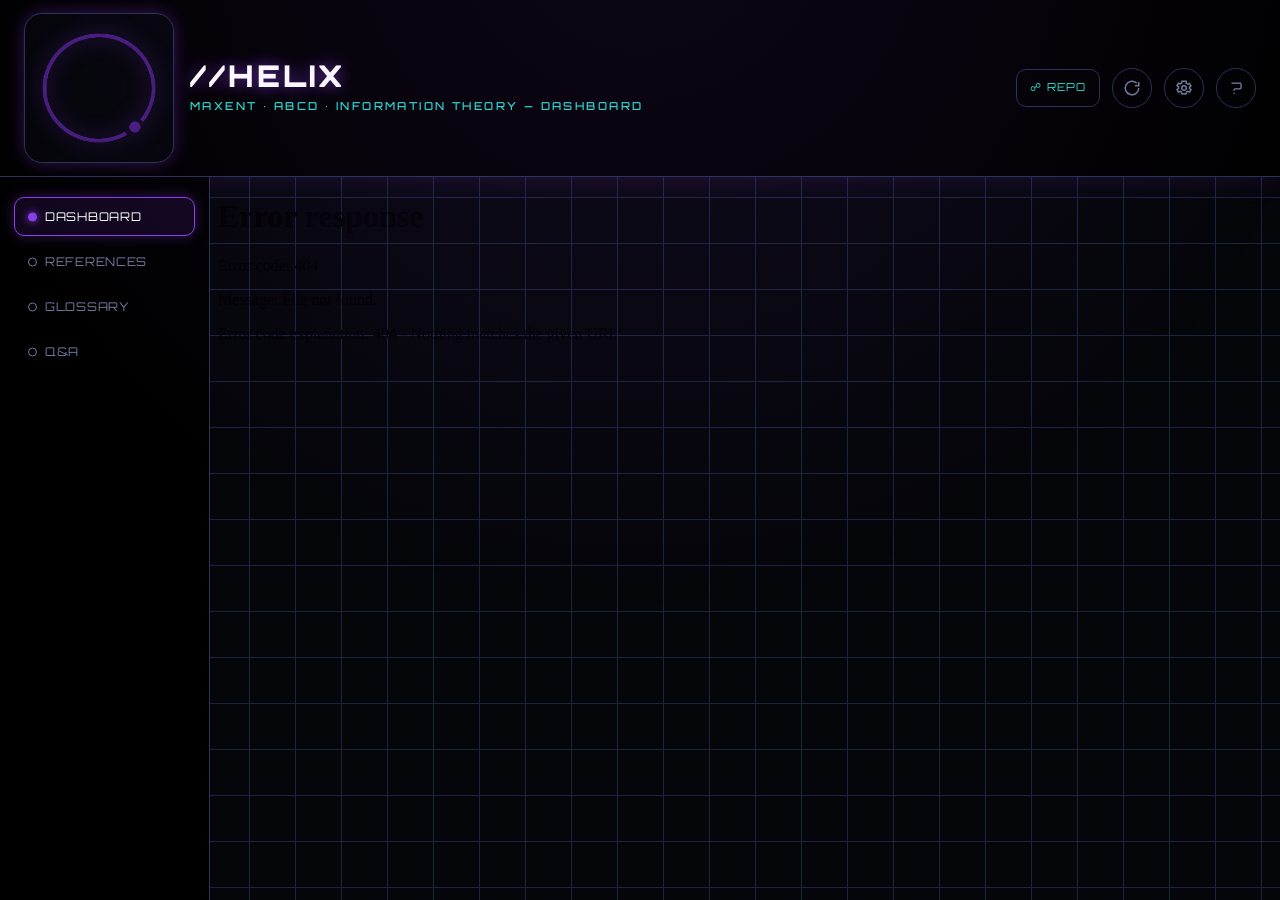
==== templates/index.html @ f516bb59 "First build" ====
<!DOCTYPE html>
<html lang="en">
<head>
<meta charset="utf-8"><meta name="viewport" content="width=device-width,initial-scale=1">
<title>//HELIX · MaxEnt · ABCD · Information Theory</title>
<link rel="icon" href="/favicon.ico?v=5">
<link href="https://fonts.googleapis.com/css2?family=Orbitron:wght@500;700;900&family=Share+Tech+Mono&display=swap" rel="stylesheet">
<link rel="stylesheet" href="/static/css/helix.css?v=5">
</head>
<body>
<div class="shell">
  <header class="topheader">
    <div class="brand">
      <div class="logo-frame"><img src="/static/img/max_ent_logo.png?v=5" alt="MaxEnt"></div>
      <div class="title">
        <div class="t">//HELIX</div>
        <div class="s">MAXENT · ABCD · INFORMATION THEORY &mdash; DASHBOARD</div>
      </div>
    </div>
    <div class="actions">
      <a class="repo" href="https://github.com/N-Herling-Mk1" target="_blank" rel="noopener">&#9741; REPO</a>
      <button class="iconbtn" id="btn-reload" title="reload view" aria-label="reload">
        <svg viewBox="0 0 24 24" fill="none" stroke="currentColor" stroke-width="2"><path d="M21 12a9 9 0 1 1-2.64-6.36M21 4v5h-5"/></svg></button>
      <button class="iconbtn" id="btn-settings" title="settings" aria-label="settings">
        <svg viewBox="0 0 24 24" fill="none" stroke="currentColor" stroke-width="2"><circle cx="12" cy="12" r="3"/><path d="M19.4 12a7.4 7.4 0 0 0-.1-1.1l2-1.5-2-3.4-2.3 1a7 7 0 0 0-1.9-1.1L14.7 3H9.3l-.4 2.4a7 7 0 0 0-1.9 1.1l-2.3-1-2 3.4 2 1.5a7.4 7.4 0 0 0 0 2.2l-2 1.5 2 3.4 2.3-1a7 7 0 0 0 1.9 1.1l.4 2.4h5.4l.4-2.4a7 7 0 0 0 1.9-1.1l2.3 1 2-3.4-2-1.5c.06-.36.1-.73.1-1.1Z"/></svg></button>
      <button class="iconbtn" id="btn-help" title="help / Q&amp;A" aria-label="help">?</button>
      <div class="popover" id="settings-pop">
        <h4>SETTINGS</h4>
        <div class="row">data &middot; <span style="color:var(--cyan)">data/sample_signal.csv</span></div>
        <div class="row">data &middot; <span style="color:var(--cyan)">data/sample_background.csv</span></div>
        <div class="row" style="margin-top:8px;color:var(--faint)">replace the CSVs in <code>data/</code> with ng02 exports; edit <code>static/data/*.json</code> for references / glossary / Q&amp;A.</div>
      </div>
    </div>
  </header>
  <div class="body">
    <aside class="sidebar">
      <nav class="nav" id="nav">
        <button data-src="/main" class="active">DASHBOARD</button>
        <button data-src="/references">REFERENCES</button>
        <button data-src="/glossary">GLOSSARY</button>
        <button data-src="/qa">Q&amp;A</button>
      </nav>
    </aside>
    <iframe id="view" class="frame" src="/main" title="view"></iframe>
  </div>
</div>
<script>
  const view = document.getElementById('view');
  function setActive(src){document.querySelectorAll('.nav button').forEach(x=>x.classList.toggle('active', x.dataset.src===src));}
  document.getElementById('nav').addEventListener('click', e=>{
    const b = e.target.closest('button'); if(!b) return;
    setActive(b.dataset.src); view.src = b.dataset.src;
  });
  document.getElementById('btn-reload').onclick = ()=>{ try{view.contentWindow.location.reload();}catch(_){const s=view.src;view.src=s;} };
  document.getElementById('btn-help').onclick = ()=>{ setActive('/qa'); view.src='/qa'; };
  const pop = document.getElementById('settings-pop');
  document.getElementById('btn-settings').onclick = e=>{ e.stopPropagation(); pop.classList.toggle('open'); };
  document.addEventListener('click', e=>{ if(!e.target.closest('.actions')) pop.classList.remove('open'); });
</script>
</body>
</html>
---- static/css/helix.css ----
/* ══════════════════════════════════════════════════════════════════
   HELIX · MaxEnt vs ABCD · TRON Ares theme
   chrome = dark/purple/cyan; scientific plots stay white+viridis.
   ════════════════════════════════════════════════════════════════ */
:root{
  --bg:#05060a; --bg2:#0a0c14; --panel:#0c1020; --panel2:#10152a;
  --line:#1c2440; --line2:#2a3358;
  --purple:#8b3fe8; --purple-dim:#5a2b94; --cyan:#28e0d0; --amber:#ff9b42;
  --sig:#28e0d0; --bg-c:#ff8c42;
  --txt:#cdd3e6; --muted:#727a9c; --faint:#48506e;
  --r:10px; --mono:'Share Tech Mono',monospace; --disp:'Orbitron',sans-serif;
}
*{box-sizing:border-box}
html,body{margin:0;height:100%}
body{background:var(--bg);color:var(--txt);font-family:var(--mono);
  font-size:14px;line-height:1.55;
  background-image:linear-gradient(var(--line) 1px,transparent 1px),
    linear-gradient(90deg,var(--line) 1px,transparent 1px);
  background-size:46px 46px;background-position:center;}
body::before{content:"";position:fixed;inset:0;pointer-events:none;
  background:radial-gradient( circle at 50% -10%, rgba(139,63,232,.10), transparent 60%);}

a{color:var(--cyan);text-decoration:none} a:hover{text-shadow:0 0 8px var(--cyan)}
h1,h2,h3{font-family:var(--disp);font-weight:700;letter-spacing:.04em;color:#fff;margin:.2em 0}
h1{font-size:22px} h2{font-size:17px;color:var(--purple)} h3{font-size:14px;color:var(--cyan)}
.muted{color:var(--muted)} .faint{color:var(--faint)} .mono{font-family:var(--mono)}

/* ── shell : top header + (sidebar | iframe) ── */
.shell{display:flex;flex-direction:column;height:100vh}
.topheader{display:flex;align-items:center;gap:18px;padding:13px 24px;background:#000;
  border-bottom:1px solid var(--line2);box-shadow:0 0 26px rgba(139,63,232,.18)}
.brand{display:flex;align-items:center;gap:16px}
.logo-frame{width:150px;height:150px;border:1px solid var(--line2);border-radius:18px;flex-shrink:0;
  display:flex;align-items:center;justify-content:center;background:#05060a;
  box-shadow:0 0 18px rgba(139,63,232,.35)}
.logo-frame img{width:120px;height:120px;filter:drop-shadow(0 0 10px rgba(139,63,232,.7))}
.title .t{font-family:var(--disp);font-weight:900;font-size:30px;color:#fff;letter-spacing:.10em;
  line-height:1;text-shadow:0 0 16px rgba(139,63,232,.75)}
.title .s{font-family:var(--disp);font-weight:500;font-size:11px;color:var(--cyan);
  letter-spacing:.22em;margin-top:7px}
.actions{margin-left:auto;display:flex;align-items:center;gap:12px;position:relative}
.repo{font-family:var(--disp);font-size:11px;letter-spacing:.1em;color:var(--cyan);
  border:1px solid var(--line2);border-radius:var(--r);padding:9px 13px;transition:.15s}
.repo:hover{border-color:var(--cyan);box-shadow:0 0 10px rgba(40,224,208,.3);text-shadow:none}
.iconbtn{width:40px;height:40px;border-radius:50%;border:1px solid var(--line2);background:transparent;
  color:var(--muted);display:flex;align-items:center;justify-content:center;cursor:pointer;transition:.15s;
  font-family:var(--disp);font-size:16px}
.iconbtn:hover{color:var(--cyan);border-color:var(--cyan);box-shadow:0 0 10px rgba(40,224,208,.3)}
.iconbtn svg{width:18px;height:18px}
.popover{position:absolute;top:52px;right:0;width:264px;background:#05060a;border:1px solid var(--line2);
  border-radius:var(--r);padding:14px 16px;box-shadow:0 0 26px rgba(0,0,0,.7);display:none;z-index:30;font-size:12px}
.popover.open{display:block}
.popover h4{font-family:var(--disp);font-size:11px;color:var(--purple);letter-spacing:.1em;margin:0 0 8px}
.popover .row{color:var(--muted);margin:5px 0;line-height:1.5}
.body{flex:1;display:flex;flex-direction:row;min-height:0}
.sidebar{width:210px;flex-shrink:0;display:flex;flex-direction:column;padding:20px 14px;
  border-right:1px solid var(--line2);background:#000}
.nav{display:flex;flex-direction:column;gap:6px}
.nav button{font-family:var(--disp);font-size:12px;letter-spacing:.06em;text-align:left;
  background:transparent;color:var(--muted);border:1px solid transparent;
  border-radius:var(--r);padding:11px 14px 11px 30px;cursor:pointer;transition:.15s;width:100%;position:relative}
.nav button::before{content:"";position:absolute;left:13px;top:50%;transform:translateY(-50%);
  width:7px;height:7px;border-radius:50%;border:1px solid var(--muted)}
.nav button:hover{color:var(--cyan)}
.nav button:hover::before{border-color:var(--cyan)}
.nav button.active{color:#fff;border-color:var(--purple);background:rgba(139,63,232,.12);
  box-shadow:0 0 14px rgba(139,63,232,.35)}
.nav button.active::before{background:var(--purple);border-color:var(--purple);box-shadow:0 0 8px var(--purple)}
.frame{flex:1;border:0;height:100%;background:transparent}

/* ── on-this-page TOC (dashboard) ── */
.dash{display:flex;gap:20px;align-items:flex-start;max-width:1260px}
.dash-main{flex:1;min-width:0}
.toc{width:190px;flex-shrink:0;position:sticky;top:22px;background:var(--panel2);
  border:1px solid var(--line2);border-radius:var(--r);padding:14px 12px}
.toc-h{font-family:var(--disp);font-size:10px;color:var(--muted);letter-spacing:.14em;margin-bottom:10px}
.toc a{display:flex;align-items:center;gap:9px;font-size:12px;color:var(--muted);
  padding:6px 4px;cursor:pointer;transition:.12s}
.toc a::before{content:"";width:6px;height:6px;border-radius:50%;border:1px solid var(--muted);flex-shrink:0}
.toc a:hover{color:var(--cyan);text-shadow:none}
.toc a.active{color:#fff}
.toc a.active::before{background:var(--purple);border-color:var(--purple);box-shadow:0 0 8px var(--purple)}
@media(max-width:1000px){.toc{display:none}}

/* ── panels ── */
.wrap{max-width:1180px;margin:0 auto;padding:22px 22px 60px}
.panel{background:var(--panel);
  border:1px solid var(--line2);border-radius:var(--r);padding:16px 18px;margin-bottom:16px}
.panel .ph{display:flex;align-items:center;gap:10px;margin-bottom:12px}
.panel .ph .dot{width:8px;height:8px;border-radius:50%;background:var(--purple);
  box-shadow:0 0 8px var(--purple)}
.grid{display:grid;gap:14px}
.g2{grid-template-columns:repeat(2,1fr)} .g3{grid-template-columns:repeat(3,1fr)}
.g4{grid-template-columns:repeat(4,1fr)}
@media(max-width:820px){.g2,.g3,.g4{grid-template-columns:1fr}}

/* ── controls ── */
.controls{display:flex;flex-wrap:wrap;gap:10px;align-items:center}
.controls label{font-size:11px;color:var(--muted);letter-spacing:.1em;margin-right:4px}
select,.btn{font-family:var(--mono);font-size:13px;background:var(--panel2);
  color:var(--txt);border:1px solid var(--line2);border-radius:8px;padding:8px 12px}
.btn{cursor:pointer;font-family:var(--disp);font-size:12px;letter-spacing:.06em;transition:.15s}
.btn:hover{border-color:var(--cyan);color:#fff;box-shadow:0 0 12px rgba(40,224,208,.35)}
.btn.run{border-color:var(--purple);color:#fff;background:rgba(139,63,232,.16)}
.btn.run:hover{box-shadow:0 0 16px rgba(139,63,232,.5)}
.btn:disabled{opacity:.4;cursor:wait}

/* ── metric cards ── */
.cards{display:grid;grid-template-columns:repeat(4,1fr);gap:12px}
@media(max-width:820px){.cards{grid-template-columns:repeat(2,1fr)}}
.card{background:var(--panel2);border:1px solid var(--line);border-radius:var(--r);padding:12px 14px}
.card.hero{border-color:var(--purple);box-shadow:0 0 16px rgba(139,63,232,.25)}
.card .lab{font-size:10px;color:var(--muted);letter-spacing:.12em;text-transform:uppercase}
.card .val{font-family:var(--mono);font-size:20px;margin-top:4px}
.card .val .sig{color:var(--sig)} .card .val .bg{color:var(--bg-c)}
.card .sub{font-size:10px;color:var(--faint);margin-top:3px}

/* ── confusion matrix ── */
.cm{display:grid;grid-template-columns:90px 1fr 1fr;gap:8px;align-items:stretch}
.cm .hd{display:flex;align-items:center;justify-content:center;font-size:11px;color:var(--muted);text-align:center}
.cmcell{border-radius:8px;padding:12px;border:1px solid var(--line)}
.cmcell .t{font-size:11px;letter-spacing:.04em} .cmcell .n{font-family:var(--mono);font-size:22px;margin-top:4px}
.cmcell.agree{background:rgba(40,224,208,.06);border-color:rgba(40,224,208,.3)}
.cmcell.bg{background:rgba(72,80,110,.12)}
.cmcell.jump-a{background:rgba(255,155,66,.08);border-color:rgba(255,155,66,.5)}
.cmcell.jump-m{background:rgba(139,63,232,.10);border-color:rgba(139,63,232,.55)}

/* ── tables ── */
table{width:100%;border-collapse:collapse;font-size:12.5px}
th,td{text-align:left;padding:7px 9px;border-bottom:1px solid var(--line)}
th{color:var(--purple);font-family:var(--disp);font-size:10px;letter-spacing:.08em;text-transform:uppercase}
tbody tr:hover{background:rgba(139,63,232,.06)}
td.num{font-family:var(--mono);text-align:right;color:var(--cyan)}
.tag{display:inline-block;font-size:10px;padding:2px 8px;border-radius:6px}
.tag.ok{background:rgba(40,224,208,.12);color:var(--cyan)}
.tag.warn{background:rgba(255,155,66,.14);color:var(--amber)}

/* ── plots ── */
.plot{background:#fff;border-radius:8px;padding:6px;border:1px solid var(--line2)}
.plot img{width:100%;display:block;border-radius:4px}
.plot .cap{display:none}

/* ── jumper bars ── */
.bar{display:flex;align-items:center;gap:8px;margin:5px 0;font-size:12px}
.bar .fn{width:96px;color:var(--muted);white-space:nowrap;overflow:hidden;text-overflow:ellipsis}
.bar .track{flex:1;height:9px;background:var(--line);border-radius:3px;overflow:hidden}
.bar .fill{height:100%;border-radius:3px}
.bar .z{width:48px;text-align:right;font-family:var(--mono);color:var(--faint)}

.status{font-size:12px;color:var(--muted)}
.spin{display:inline-block;width:12px;height:12px;border:2px solid var(--line2);
  border-top-color:var(--purple);border-radius:50%;animation:sp .8s linear infinite;vertical-align:-2px}
@keyframes sp{to{transform:rotate(360deg)}}
.empty{color:var(--faint);text-align:center;padding:30px;font-style:italic}
.search{width:100%;margin-bottom:14px}
.qitem{border:1px solid var(--line);border-radius:8px;margin-bottom:8px;overflow:hidden}
.qitem .q{padding:11px 14px;cursor:pointer;color:var(--txt);font-size:13px;display:flex;gap:8px}
.qitem .q:hover{background:rgba(139,63,232,.07)}
.qitem .a{padding:0 14px;max-height:0;overflow:hidden;transition:.2s;color:#fff;font-size:12.5px}
.qitem.open .a{max-height:400px;padding:0 14px 14px}
.cat{font-family:var(--disp);font-size:10px;letter-spacing:.1em;color:var(--purple-dim);
  text-transform:uppercase;margin:16px 0 6px}
code{font-family:var(--mono);background:var(--panel2);padding:1px 5px;border-radius:4px;color:var(--cyan)}
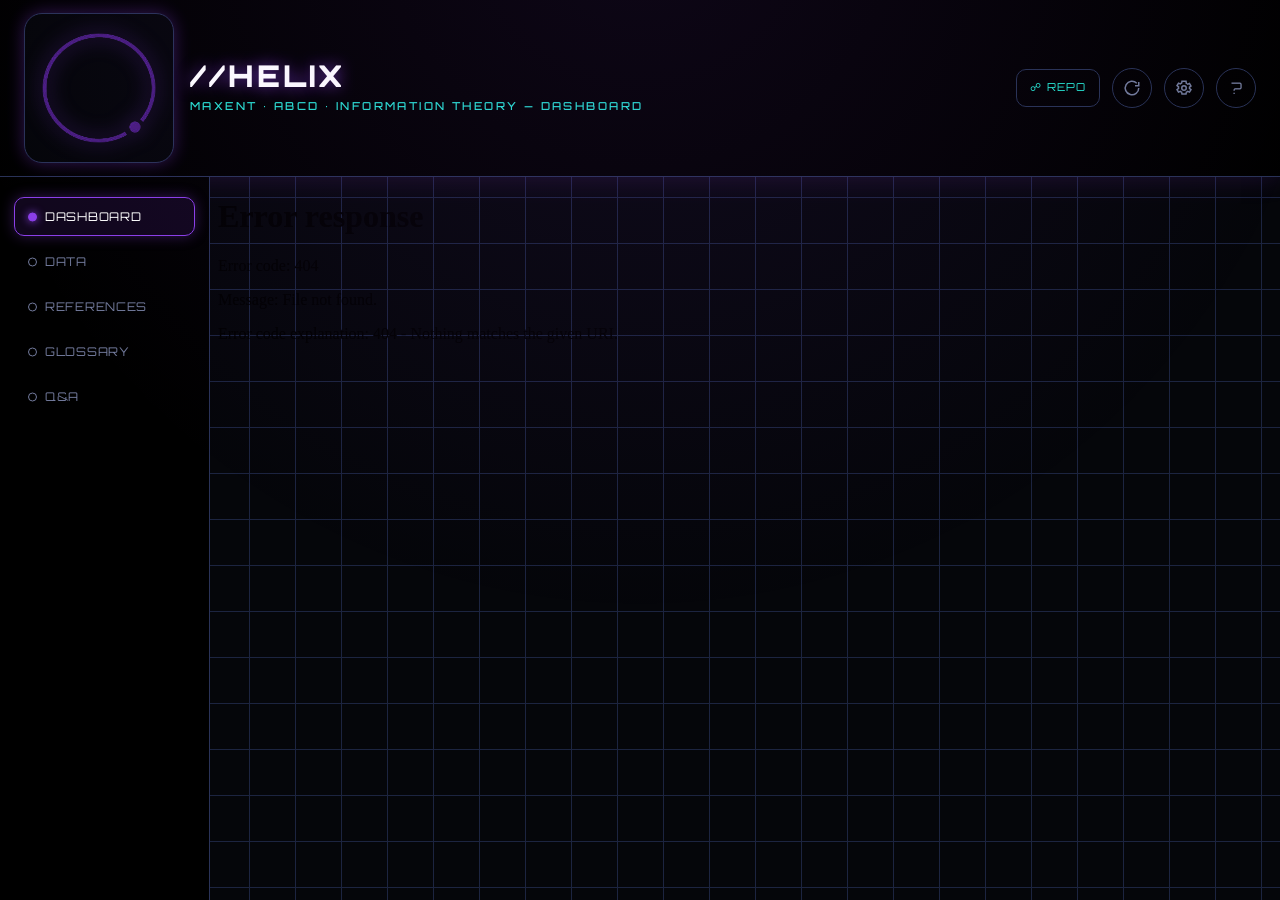
==== commit acd2a4bc: "end of day - June 16, 2026" ====
--- a/templates/index.html
+++ b/templates/index.html
@@ -3,15 +3,15 @@
 <head>
 <meta charset="utf-8"><meta name="viewport" content="width=device-width,initial-scale=1">
 <title>//HELIX · MaxEnt · ABCD · Information Theory</title>
-<link rel="icon" href="/favicon.ico?v=5">
+<link rel="icon" href="/favicon.ico?v=11">
 <link href="https://fonts.googleapis.com/css2?family=Orbitron:wght@500;700;900&family=Share+Tech+Mono&display=swap" rel="stylesheet">
-<link rel="stylesheet" href="/static/css/helix.css?v=5">
+<link rel="stylesheet" href="/static/css/helix.css?v=11">
 </head>
 <body>
 <div class="shell">
   <header class="topheader">
     <div class="brand">
-      <div class="logo-frame"><img src="/static/img/max_ent_logo.png?v=5" alt="MaxEnt"></div>
+      <div class="logo-frame"><img src="/static/img/max_ent_logo.png?v=11" alt="MaxEnt"></div>
       <div class="title">
         <div class="t">//HELIX</div>
         <div class="s">MAXENT · ABCD · INFORMATION THEORY &mdash; DASHBOARD</div>
@@ -36,6 +36,7 @@
     <aside class="sidebar">
       <nav class="nav" id="nav">
         <button data-src="/main" class="active">DASHBOARD</button>
+        <button data-src="/data">DATA</button>
         <button data-src="/references">REFERENCES</button>
         <button data-src="/glossary">GLOSSARY</button>
         <button data-src="/qa">Q&amp;A</button>
--- a/static/css/helix.css
+++ b/static/css/helix.css
@@ -82,6 +82,80 @@
 .toc a.active::before{background:var(--purple);border-color:var(--purple);box-shadow:0 0 8px var(--purple)}
 @media(max-width:1000px){.toc{display:none}}
 
+/* ── control menu (redesigned launcher) ── */
+.ctrl{display:flex;flex-wrap:wrap;align-items:flex-end;gap:18px;justify-content:space-between}
+.ctrl-config{display:flex;gap:14px;flex-wrap:wrap}
+.field{display:flex;flex-direction:column;gap:5px}
+.field label{font-size:9.5px;color:var(--muted);letter-spacing:.14em;text-transform:uppercase}
+.field select{min-width:130px}
+.ctrl-run{display:flex;align-items:center;gap:10px}
+.btn-primary{font-family:var(--disp);font-size:13px;letter-spacing:.06em;color:#fff;cursor:pointer;
+  border:1px solid var(--purple);background:rgba(139,63,232,.18);border-radius:var(--r);
+  padding:12px 22px;transition:.15s}
+.btn-primary:hover{background:rgba(139,63,232,.32);box-shadow:0 0 18px rgba(139,63,232,.5)}
+.btn-primary:disabled{opacity:.5;cursor:wait}
+.btn-ghost{font-family:var(--mono);font-size:12px;color:var(--muted);cursor:pointer;
+  border:1px solid var(--line2);background:transparent;border-radius:var(--r);padding:11px 14px;transition:.15s}
+.btn-ghost:hover{color:var(--cyan);border-color:var(--cyan)}
+.ctrl-outputs{display:flex;align-items:center;gap:9px;flex-wrap:wrap;margin-top:16px;
+  padding-top:14px;border-top:1px solid var(--line)}
+.out-label{font-family:var(--disp);font-size:10px;color:var(--muted);letter-spacing:.16em;text-transform:uppercase}
+.chip{font-family:var(--mono);font-size:12px;color:var(--cyan);cursor:pointer;
+  border:1px solid var(--line2);background:rgba(40,224,208,.05);border-radius:999px;padding:7px 14px;transition:.15s}
+.chip:hover{border-color:var(--cyan);box-shadow:0 0 10px rgba(40,224,208,.28)}
+.chip.done{border-color:var(--purple);color:#fff;background:rgba(139,63,232,.14)}
+
+/* ── files overview synopsis ── */
+.files-grid{display:grid;gap:10px}
+.file-row{background:var(--panel2);border:1px solid var(--line);border-radius:var(--r);padding:11px 14px}
+.file-row .fr-top{display:flex;align-items:center;gap:10px;flex-wrap:wrap}
+.file-row .fname{font-family:var(--mono);color:#fff;font-size:13px}
+.file-row .role{font-size:9.5px;letter-spacing:.1em;text-transform:uppercase;padding:2px 8px;border-radius:6px}
+.file-row .role.background{background:rgba(255,140,66,.16);color:var(--bg-c)}
+.file-row .role.signal{background:rgba(40,224,208,.14);color:var(--sig)}
+.file-row .meta{margin-left:auto;display:flex;gap:16px;font-family:var(--mono);font-size:12px;color:var(--muted)}
+.file-row .meta b{color:var(--cyan);font-weight:400}
+.file-row .regions{margin-top:7px;font-size:11px;color:var(--faint)}
+.file-row .regions span{color:var(--muted)}
+.file-row .cols-toggle{font-size:11px;color:var(--muted);cursor:pointer;margin-top:7px;user-select:none}
+.file-row .cols-toggle:hover{color:var(--cyan)}
+.file-row .cols{display:none;margin-top:8px;flex-wrap:wrap;gap:5px}
+.file-row.open .cols{display:flex}
+.file-row .col{font-family:var(--mono);font-size:10.5px;color:var(--muted);
+  background:var(--bg2);border:1px solid var(--line);border-radius:5px;padding:2px 7px}
+
+/* ── category test (Case A/B) ── */
+.catgrid{display:grid;grid-template-columns:1fr 1fr;gap:14px}
+@media(max-width:760px){.catgrid{grid-template-columns:1fr}}
+.catcard{background:var(--panel2);border:1px solid var(--line2);border-left-width:4px;border-radius:var(--r);padding:14px 16px}
+.cathead{display:flex;align-items:center;gap:10px}
+.cathead .reg{font-family:var(--disp);font-size:14px;color:#fff;letter-spacing:.04em}
+.cathead .verdict{margin-left:auto;font-family:var(--disp);font-size:11px;color:#05060a;
+  font-weight:700;padding:3px 11px;border-radius:6px;letter-spacing:.06em}
+.catlabel{font-family:var(--mono);font-size:12px;color:var(--cyan);margin-top:6px}
+.catlaw{font-size:11px;color:var(--muted);margin:6px 0 10px}
+.catlaw b{color:var(--fg)}
+.crows{display:flex;flex-direction:column;gap:5px;border-top:1px solid var(--line);padding-top:9px}
+.crow{display:flex;align-items:center;gap:8px;font-size:11.5px}
+.crow .cn{color:var(--muted);flex:1}
+.crow .cv{font-family:var(--mono);color:var(--fg)}
+.crow .cl{font-family:var(--mono);font-weight:700;width:34px;text-align:right}
+.crow .cl.la{color:var(--cyan)} .crow .cl.lb{color:var(--purple)}
+
+/* ── entropy cards ── */
+.egrid{display:grid;grid-template-columns:1fr 1fr;gap:14px}
+@media(max-width:760px){.egrid{grid-template-columns:1fr}}
+.ecard{background:var(--panel2);border:1px solid var(--line);border-radius:var(--r);padding:13px 16px}
+.ecard .et{font-family:var(--disp);font-size:11px;color:var(--muted);letter-spacing:.12em;
+  text-transform:uppercase;margin-bottom:8px}
+.erow{display:flex;justify-content:space-between;font-size:12.5px;padding:3px 0;color:var(--muted)}
+.erow b{color:var(--fg);font-family:var(--mono)}
+.erow.hi{border-top:1px solid var(--line);margin-top:4px;padding-top:7px;color:var(--cyan)}
+.erow.hi b{color:var(--cyan)}
+.border-note{margin-top:10px;font-size:11px;color:var(--amber);
+  background:rgba(255,176,32,.07);border:1px solid rgba(255,176,32,.22);border-radius:8px;padding:7px 10px}
+.border-note b{color:#fff}
+
 /* ── panels ── */
 .wrap{max-width:1180px;margin:0 auto;padding:22px 22px 60px}
 .panel{background:var(--panel);
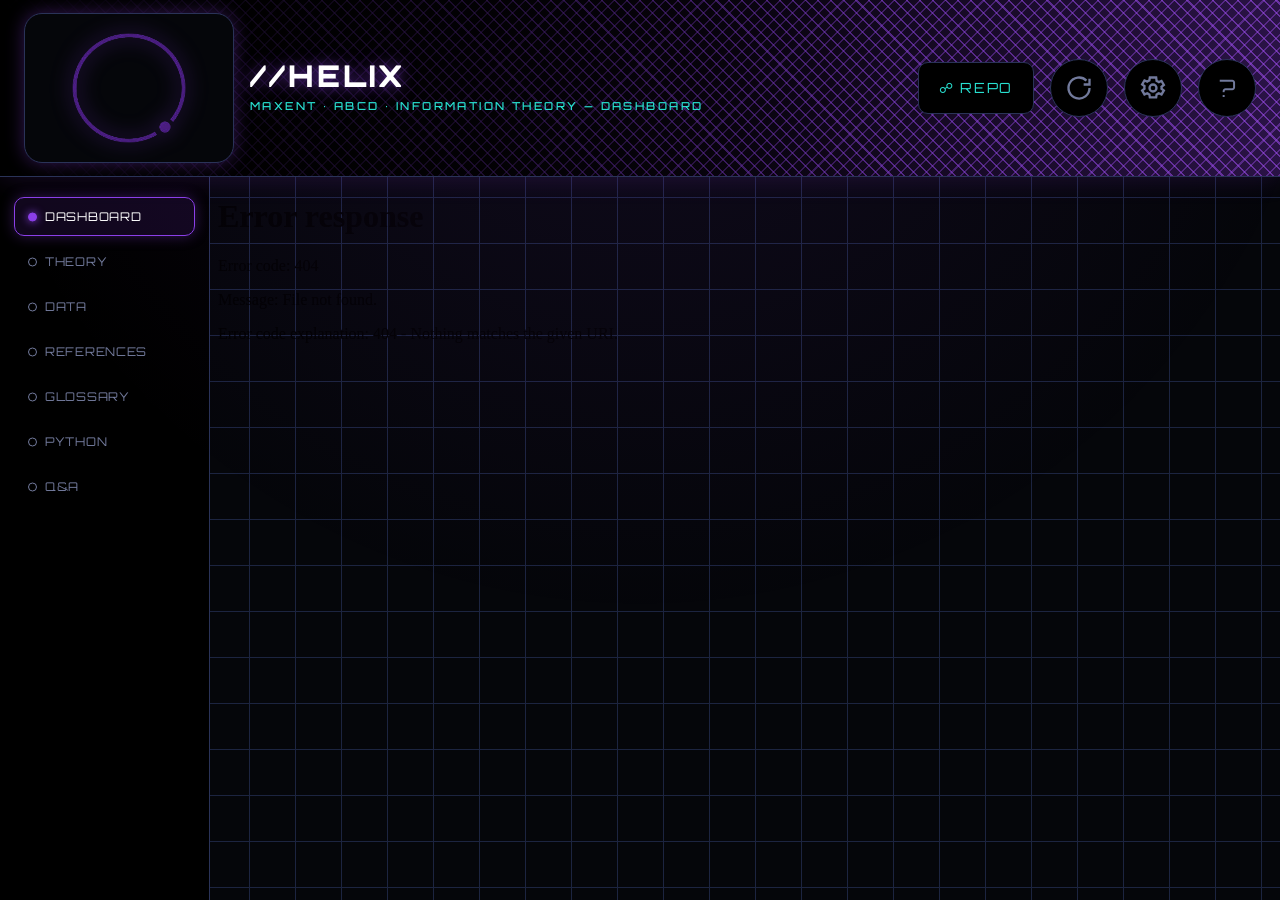
==== commit b74d22d5: "lots of stuff..." ====
--- a/templates/index.html
+++ b/templates/index.html
@@ -3,15 +3,25 @@
 <head>
 <meta charset="utf-8"><meta name="viewport" content="width=device-width,initial-scale=1">
 <title>//HELIX · MaxEnt · ABCD · Information Theory</title>
-<link rel="icon" href="/favicon.ico?v=11">
+<link rel="icon" href="/favicon.ico?v=15">
 <link href="https://fonts.googleapis.com/css2?family=Orbitron:wght@500;700;900&family=Share+Tech+Mono&display=swap" rel="stylesheet">
-<link rel="stylesheet" href="/static/css/helix.css?v=11">
+<link rel="stylesheet" href="/static/css/helix.css?v=16">
+<style>
+.hx-modal{position:fixed;inset:0;display:none;align-items:center;justify-content:center;background:rgba(0,0,0,.72);z-index:200}
+.hx-modal.open{display:flex}
+.hx-modal-box{background:#05060a;border:1px solid var(--purple);border-radius:10px;padding:22px 26px;max-width:430px;box-shadow:0 0 40px rgba(139,63,232,.4)}
+.hx-modal-h{font-family:var(--disp);font-size:14px;letter-spacing:.1em;color:var(--purple);margin-bottom:10px}
+.hx-modal-b{font-family:'Share Tech Mono',monospace;font-size:13px;color:var(--muted);line-height:1.6;margin-bottom:16px}
+.hx-modal-x{font-family:var(--disp);font-size:12px;letter-spacing:.1em;color:var(--cyan);background:#000;border:1px solid var(--cyan);border-radius:6px;padding:9px 18px;cursor:pointer}
+.hx-modal-x:hover{box-shadow:0 0 12px rgba(40,224,208,.4)}
+</style>
 </head>
 <body>
 <div class="shell">
   <header class="topheader">
+    <div class="xhatch-bg" aria-hidden="true"></div>
     <div class="brand">
-      <div class="logo-frame"><img src="/static/img/max_ent_logo.png?v=11" alt="MaxEnt"></div>
+      <div class="logo-frame"><img src="/static/img/max_ent_logo.png?v=15" alt="MaxEnt"></div>
       <div class="title">
         <div class="t">//HELIX</div>
         <div class="s">MAXENT · ABCD · INFORMATION THEORY &mdash; DASHBOARD</div>
@@ -26,9 +36,9 @@
       <button class="iconbtn" id="btn-help" title="help / Q&amp;A" aria-label="help">?</button>
       <div class="popover" id="settings-pop">
         <h4>SETTINGS</h4>
-        <div class="row">data &middot; <span style="color:var(--cyan)">data/sample_signal.csv</span></div>
-        <div class="row">data &middot; <span style="color:var(--cyan)">data/sample_background.csv</span></div>
-        <div class="row" style="margin-top:8px;color:var(--faint)">replace the CSVs in <code>data/</code> with ng02 exports; edit <code>static/data/*.json</code> for references / glossary / Q&amp;A.</div>
+        <div class="row">background &middot; <span style="color:var(--cyan)">data/merged/background.csv</span></div>
+        <div class="row">signal &middot; <span style="color:var(--cyan)">data/merged/signal_mS{5,16,35,55}.csv</span></div>
+        <div class="row" style="margin-top:8px;color:var(--faint)">real scored data (data24 VR background + HSS signal). edit <code>static/data/*.json</code> for references / glossary / Q&amp;A.</div>
       </div>
     </div>
   </header>
@@ -36,13 +46,22 @@
     <aside class="sidebar">
       <nav class="nav" id="nav">
         <button data-src="/main" class="active">DASHBOARD</button>
+        <button data-src="/theory">THEORY</button>
         <button data-src="/data">DATA</button>
         <button data-src="/references">REFERENCES</button>
         <button data-src="/glossary">GLOSSARY</button>
+        <button data-src="/pyfiles">PYTHON</button>
         <button data-src="/qa">Q&amp;A</button>
       </nav>
     </aside>
     <iframe id="view" class="frame" src="/main" title="view"></iframe>
+  </div>
+</div>
+<div class="hx-modal" id="hx-modal" role="dialog" aria-modal="true">
+  <div class="hx-modal-box">
+    <div class="hx-modal-h" id="hx-modal-title">NOTICE</div>
+    <div class="hx-modal-b" id="hx-modal-body"></div>
+    <button class="hx-modal-x" id="hx-modal-close">OK</button>
   </div>
 </div>
 <script>
@@ -52,11 +71,16 @@
     const b = e.target.closest('button'); if(!b) return;
     setActive(b.dataset.src); view.src = b.dataset.src;
   });
-  document.getElementById('btn-reload').onclick = ()=>{ try{view.contentWindow.location.reload();}catch(_){const s=view.src;view.src=s;} };
+  function helixModal(title, body){
+    document.getElementById('hx-modal-title').textContent = title;
+    document.getElementById('hx-modal-body').textContent = body;
+    document.getElementById('hx-modal').classList.add('open');
+  }
+  document.getElementById('hx-modal-close').onclick = ()=> document.getElementById('hx-modal').classList.remove('open');
+  document.getElementById('hx-modal').addEventListener('click', e=>{ if(e.target.id==='hx-modal') e.currentTarget.classList.remove('open'); });
+  document.getElementById('btn-reload').onclick = ()=> helixModal('REFRESH — DISABLED', 'View refresh is disconnected in this build.');
   document.getElementById('btn-help').onclick = ()=>{ setActive('/qa'); view.src='/qa'; };
-  const pop = document.getElementById('settings-pop');
-  document.getElementById('btn-settings').onclick = e=>{ e.stopPropagation(); pop.classList.toggle('open'); };
-  document.addEventListener('click', e=>{ if(!e.target.closest('.actions')) pop.classList.remove('open'); });
+  document.getElementById('btn-settings').onclick = ()=> helixModal('SETTINGS — DISABLED', 'Settings are disconnected in this build.');
 </script>
 </body>
 </html>
--- a/static/css/helix.css
+++ b/static/css/helix.css
@@ -30,23 +30,23 @@
 .topheader{display:flex;align-items:center;gap:18px;padding:13px 24px;background:#000;
   border-bottom:1px solid var(--line2);box-shadow:0 0 26px rgba(139,63,232,.18)}
 .brand{display:flex;align-items:center;gap:16px}
-.logo-frame{width:150px;height:150px;border:1px solid var(--line2);border-radius:18px;flex-shrink:0;
+.logo-frame{width:210px;height:150px;border:1px solid var(--line2);border-radius:18px;flex-shrink:0;
   display:flex;align-items:center;justify-content:center;background:#05060a;
   box-shadow:0 0 18px rgba(139,63,232,.35)}
-.logo-frame img{width:120px;height:120px;filter:drop-shadow(0 0 10px rgba(139,63,232,.7))}
+.logo-frame img{width:auto;height:120px;max-width:190px;object-fit:contain;filter:drop-shadow(0 0 10px rgba(139,63,232,.7))}
 .title .t{font-family:var(--disp);font-weight:900;font-size:30px;color:#fff;letter-spacing:.10em;
   line-height:1;text-shadow:0 0 16px rgba(139,63,232,.75)}
 .title .s{font-family:var(--disp);font-weight:500;font-size:11px;color:var(--cyan);
   letter-spacing:.22em;margin-top:7px}
-.actions{margin-left:auto;display:flex;align-items:center;gap:12px;position:relative}
-.repo{font-family:var(--disp);font-size:11px;letter-spacing:.1em;color:var(--cyan);
-  border:1px solid var(--line2);border-radius:var(--r);padding:9px 13px;transition:.15s}
+.actions{margin-left:auto;display:flex;align-items:center;gap:16px;position:relative}
+.repo{font-family:var(--disp);font-size:14px;letter-spacing:.12em;color:var(--cyan);
+  border:1px solid var(--line2);border-radius:var(--r);padding:14px 20px;transition:.15s;background:#000}
 .repo:hover{border-color:var(--cyan);box-shadow:0 0 10px rgba(40,224,208,.3);text-shadow:none}
-.iconbtn{width:40px;height:40px;border-radius:50%;border:1px solid var(--line2);background:transparent;
+.iconbtn{width:58px;height:58px;border-radius:50%;border:1px solid var(--line2);background:#000;
   color:var(--muted);display:flex;align-items:center;justify-content:center;cursor:pointer;transition:.15s;
-  font-family:var(--disp);font-size:16px}
+  font-family:var(--disp);font-size:24px}
 .iconbtn:hover{color:var(--cyan);border-color:var(--cyan);box-shadow:0 0 10px rgba(40,224,208,.3)}
-.iconbtn svg{width:18px;height:18px}
+.iconbtn svg{width:28px;height:28px}
 .popover{position:absolute;top:52px;right:0;width:264px;background:#05060a;border:1px solid var(--line2);
   border-radius:var(--r);padding:14px 16px;box-shadow:0 0 26px rgba(0,0,0,.7);display:none;z-index:30;font-size:12px}
 .popover.open{display:block}
@@ -66,10 +66,10 @@
 .nav button.active{color:#fff;border-color:var(--purple);background:rgba(139,63,232,.12);
   box-shadow:0 0 14px rgba(139,63,232,.35)}
 .nav button.active::before{background:var(--purple);border-color:var(--purple);box-shadow:0 0 8px var(--purple)}
-.frame{flex:1;border:0;height:100%;background:transparent}
+.frame{flex:1 1 auto;border:0;height:100%;width:100%;min-width:0;background:transparent}
 
 /* ── on-this-page TOC (dashboard) ── */
-.dash{display:flex;gap:20px;align-items:flex-start;max-width:1260px}
+.dash{display:flex;gap:20px;align-items:flex-start;max-width:none;width:100%}
 .dash-main{flex:1;min-width:0}
 .toc{width:190px;flex-shrink:0;position:sticky;top:22px;background:var(--panel2);
   border:1px solid var(--line2);border-radius:var(--r);padding:14px 12px}
@@ -157,7 +157,7 @@
 .border-note b{color:#fff}
 
 /* ── panels ── */
-.wrap{max-width:1180px;margin:0 auto;padding:22px 22px 60px}
+.wrap{max-width:none;width:100%;margin:0;padding:20px 24px 56px;box-sizing:border-box}
 .panel{background:var(--panel);
   border:1px solid var(--line2);border-radius:var(--r);padding:16px 18px;margin-bottom:16px}
 .panel .ph{display:flex;align-items:center;gap:10px;margin-bottom:12px}
@@ -235,3 +235,22 @@
 .cat{font-family:var(--disp);font-size:10px;letter-spacing:.1em;color:var(--purple-dim);
   text-transform:uppercase;margin:16px 0 6px}
 code{font-family:var(--mono);background:var(--panel2);padding:1px 5px;border-radius:4px;color:var(--cyan)}
+
+/* ── cross-hatch gradient: full-width header background, fades R->L ── */
+.topheader{position:relative;overflow:hidden}
+.xhatch-bg{
+  position:absolute;inset:0;z-index:0;pointer-events:none;
+  background-image:
+    repeating-linear-gradient(45deg,  rgba(139,63,232,.55) 0 1.5px, transparent 1.5px 9px),
+    repeating-linear-gradient(-45deg, rgba(139,63,232,.40) 0 1.5px, transparent 1.5px 9px);
+  -webkit-mask-image:linear-gradient(to left, #000 0%, rgba(0,0,0,.9) 30%, rgba(0,0,0,.35) 62%, transparent 100%);
+          mask-image:linear-gradient(to left, #000 0%, rgba(0,0,0,.9) 30%, rgba(0,0,0,.35) 62%, transparent 100%);
+}
+.xhatch-bg::after{
+  content:"";position:absolute;inset:0;
+  background:linear-gradient(to left, rgba(139,63,232,.30) 0%, rgba(90,43,148,.12) 45%, transparent 100%);
+  mix-blend-mode:screen;
+}
+/* header content rides ABOVE the hatch */
+.topheader .brand,.topheader .actions{position:relative;z-index:1}
+.topheader .actions{margin-left:auto}
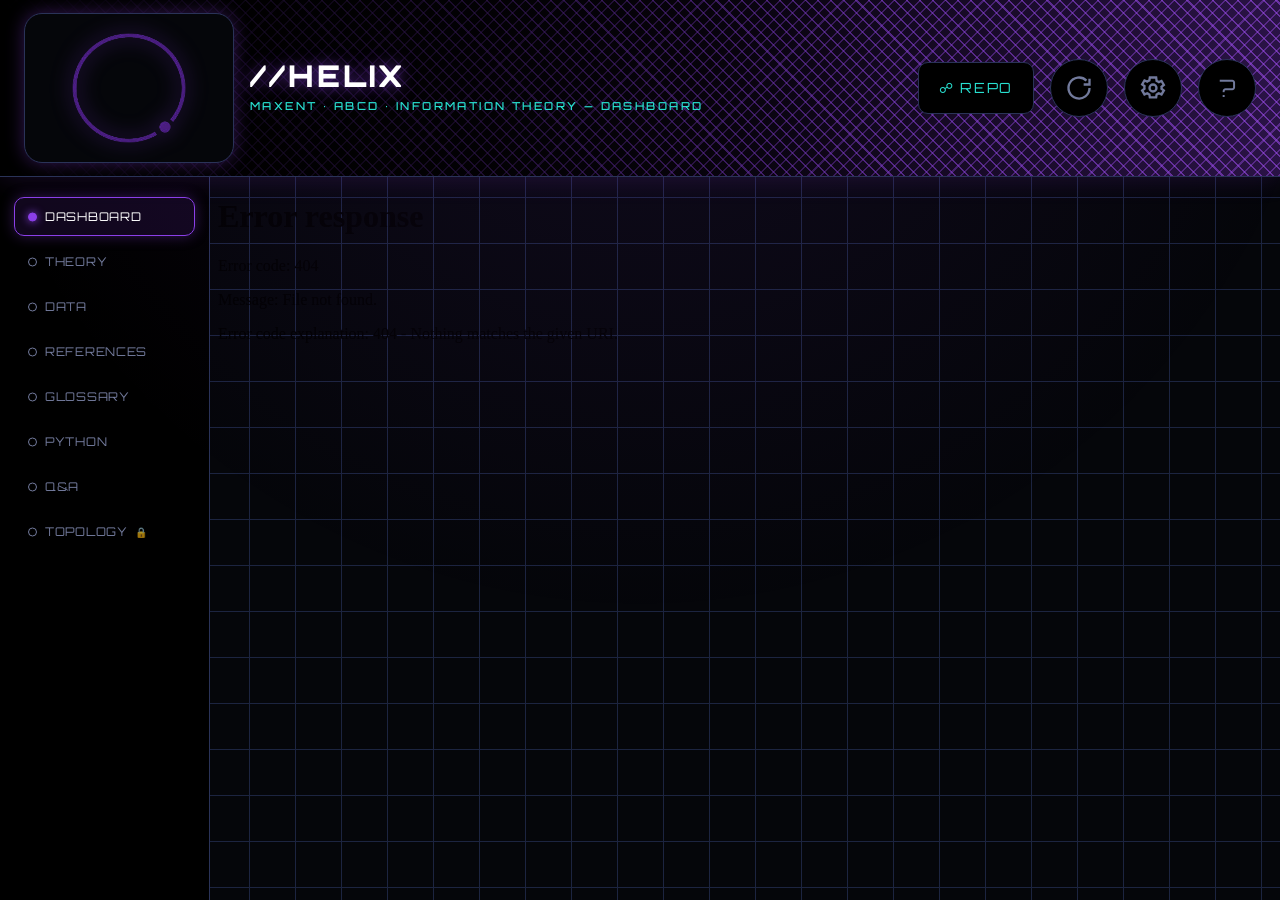
==== commit 3d916c89: "Finished for today" ====
--- a/templates/index.html
+++ b/templates/index.html
@@ -14,6 +14,9 @@
 .hx-modal-b{font-family:'Share Tech Mono',monospace;font-size:13px;color:var(--muted);line-height:1.6;margin-bottom:16px}
 .hx-modal-x{font-family:var(--disp);font-size:12px;letter-spacing:.1em;color:var(--cyan);background:#000;border:1px solid var(--cyan);border-radius:6px;padding:9px 18px;cursor:pointer}
 .hx-modal-x:hover{box-shadow:0 0 12px rgba(40,224,208,.4)}
+#nav-topo .lockglyph{font-size:10px;opacity:.7;margin-left:4px}
+#nav-topo.locked .lockglyph{color:#e0a85a}
+#nav-topo.unlocked .lockglyph{color:#5dca7a}
 </style>
 </head>
 <body>
@@ -52,6 +55,7 @@
         <button data-src="/glossary">GLOSSARY</button>
         <button data-src="/pyfiles">PYTHON</button>
         <button data-src="/qa">Q&amp;A</button>
+        <button data-src="/topology" id="nav-topo" class="locked">TOPOLOGY <span class="lockglyph">&#128274;</span></button>
       </nav>
     </aside>
     <iframe id="view" class="frame" src="/main" title="view"></iframe>
@@ -81,6 +85,13 @@
   document.getElementById('btn-reload').onclick = ()=> helixModal('REFRESH — DISABLED', 'View refresh is disconnected in this build.');
   document.getElementById('btn-help').onclick = ()=>{ setActive('/qa'); view.src='/qa'; };
   document.getElementById('btn-settings').onclick = ()=> helixModal('SETTINGS — DISABLED', 'Settings are disconnected in this build.');
+  // topology page reports when its diagnostic has been run -> clear the nav lock
+  window.addEventListener('message', e=>{
+    if (e.data && e.data.hx === 'topo-unlocked') {
+      const t = document.getElementById('nav-topo');
+      if (t) { t.classList.remove('locked'); t.classList.add('unlocked'); }
+    }
+  });
 </script>
 </body>
 </html>
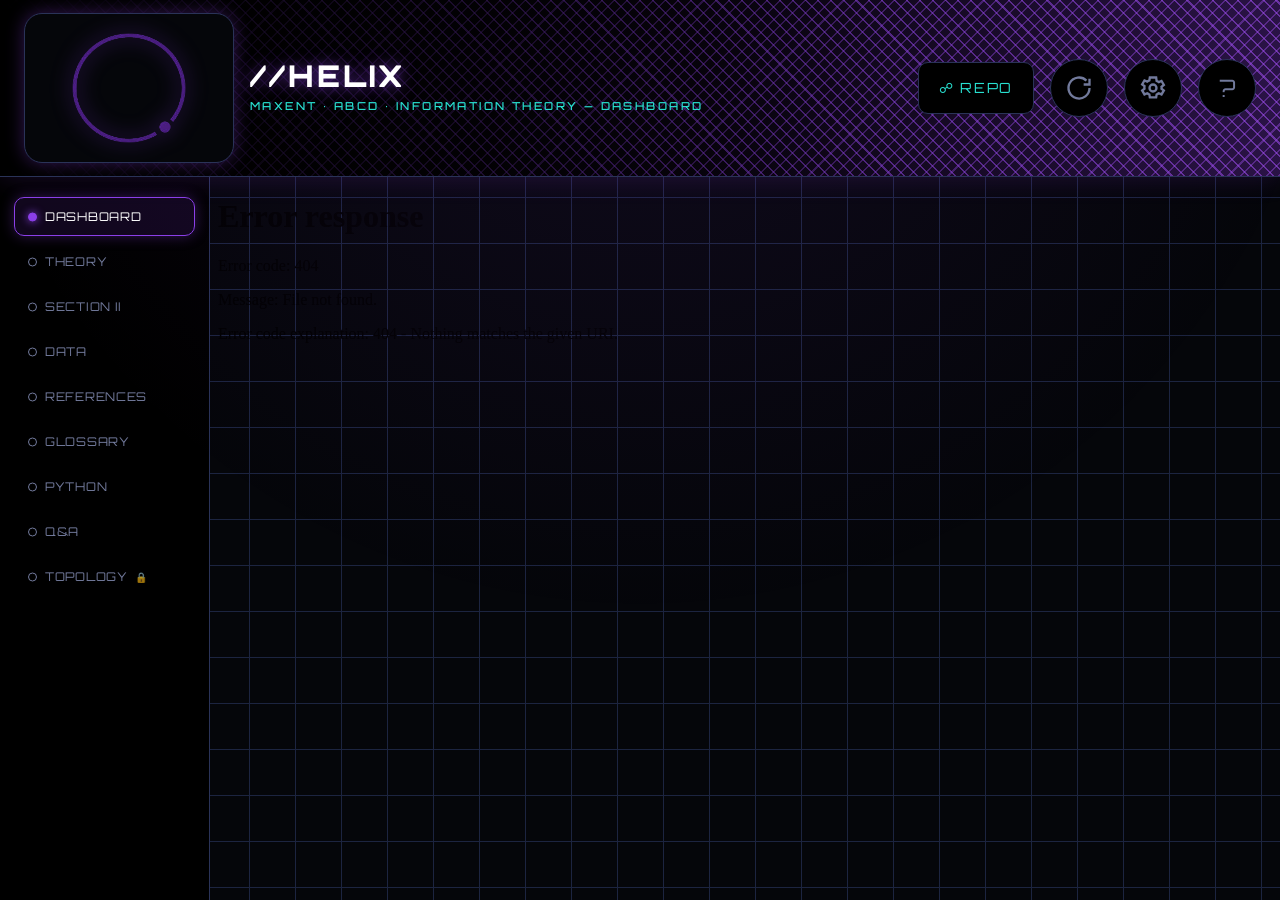
==== commit dfb4b203: "closer......." ====
--- a/templates/index.html
+++ b/templates/index.html
@@ -50,6 +50,7 @@
       <nav class="nav" id="nav">
         <button data-src="/main" class="active">DASHBOARD</button>
         <button data-src="/theory">THEORY</button>
+        <button data-src="/sec2">SECTION II</button>
         <button data-src="/data">DATA</button>
         <button data-src="/references">REFERENCES</button>
         <button data-src="/glossary">GLOSSARY</button>
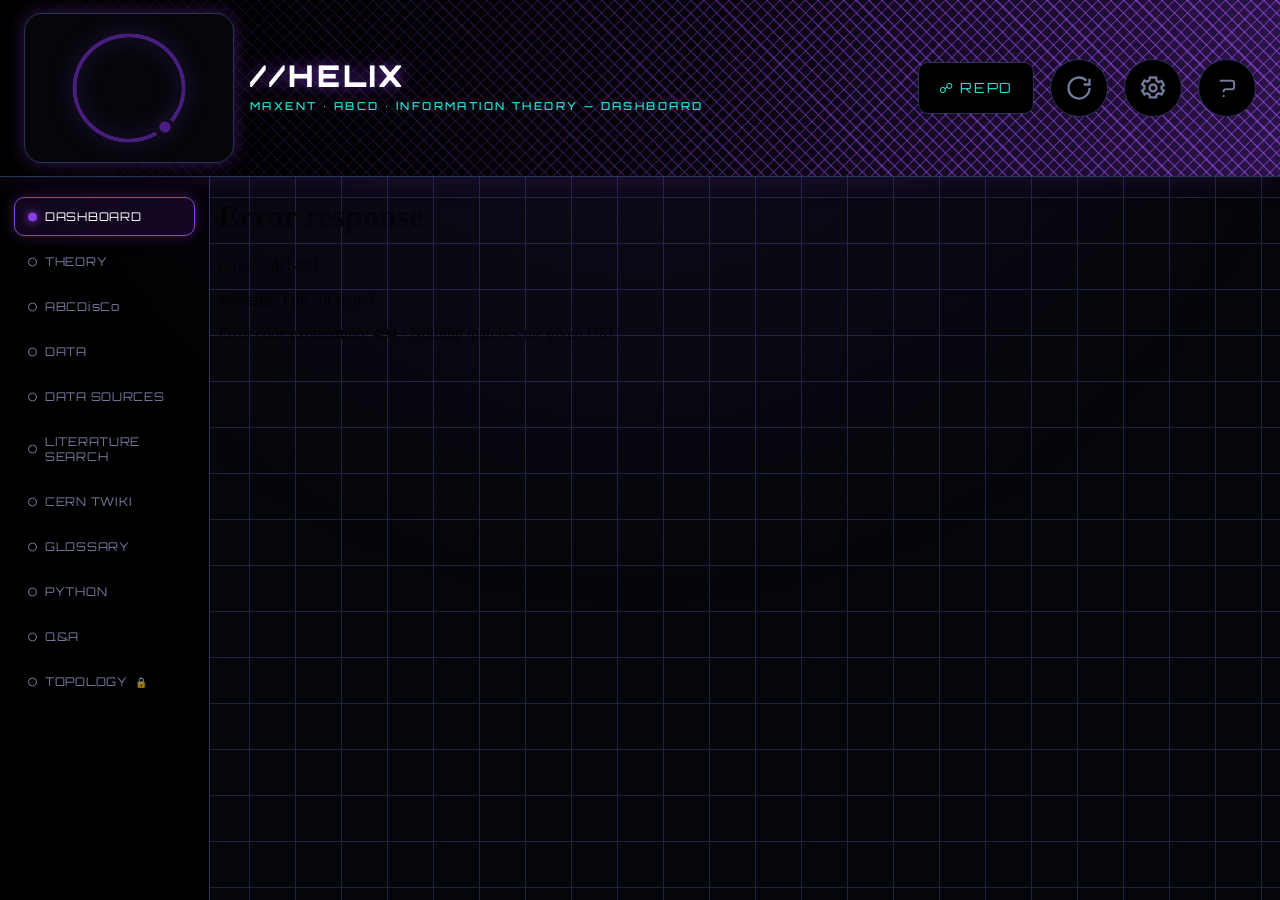
==== commit 92047d79: "Refactoring..." ====
--- a/templates/index.html
+++ b/templates/index.html
@@ -50,9 +50,11 @@
       <nav class="nav" id="nav">
         <button data-src="/main" class="active">DASHBOARD</button>
         <button data-src="/theory">THEORY</button>
-        <button data-src="/sec2">SECTION II</button>
+        <button data-src="/sec2">ABCDisCo</button>
         <button data-src="/data">DATA</button>
-        <button data-src="/references">REFERENCES</button>
+        <button data-src="/sources">DATA SOURCES</button>
+        <button data-src="/references">LITERATURE SEARCH</button>
+        <button data-src="/twiki">CERN TWIKI</button>
         <button data-src="/glossary">GLOSSARY</button>
         <button data-src="/pyfiles">PYTHON</button>
         <button data-src="/qa">Q&amp;A</button>
